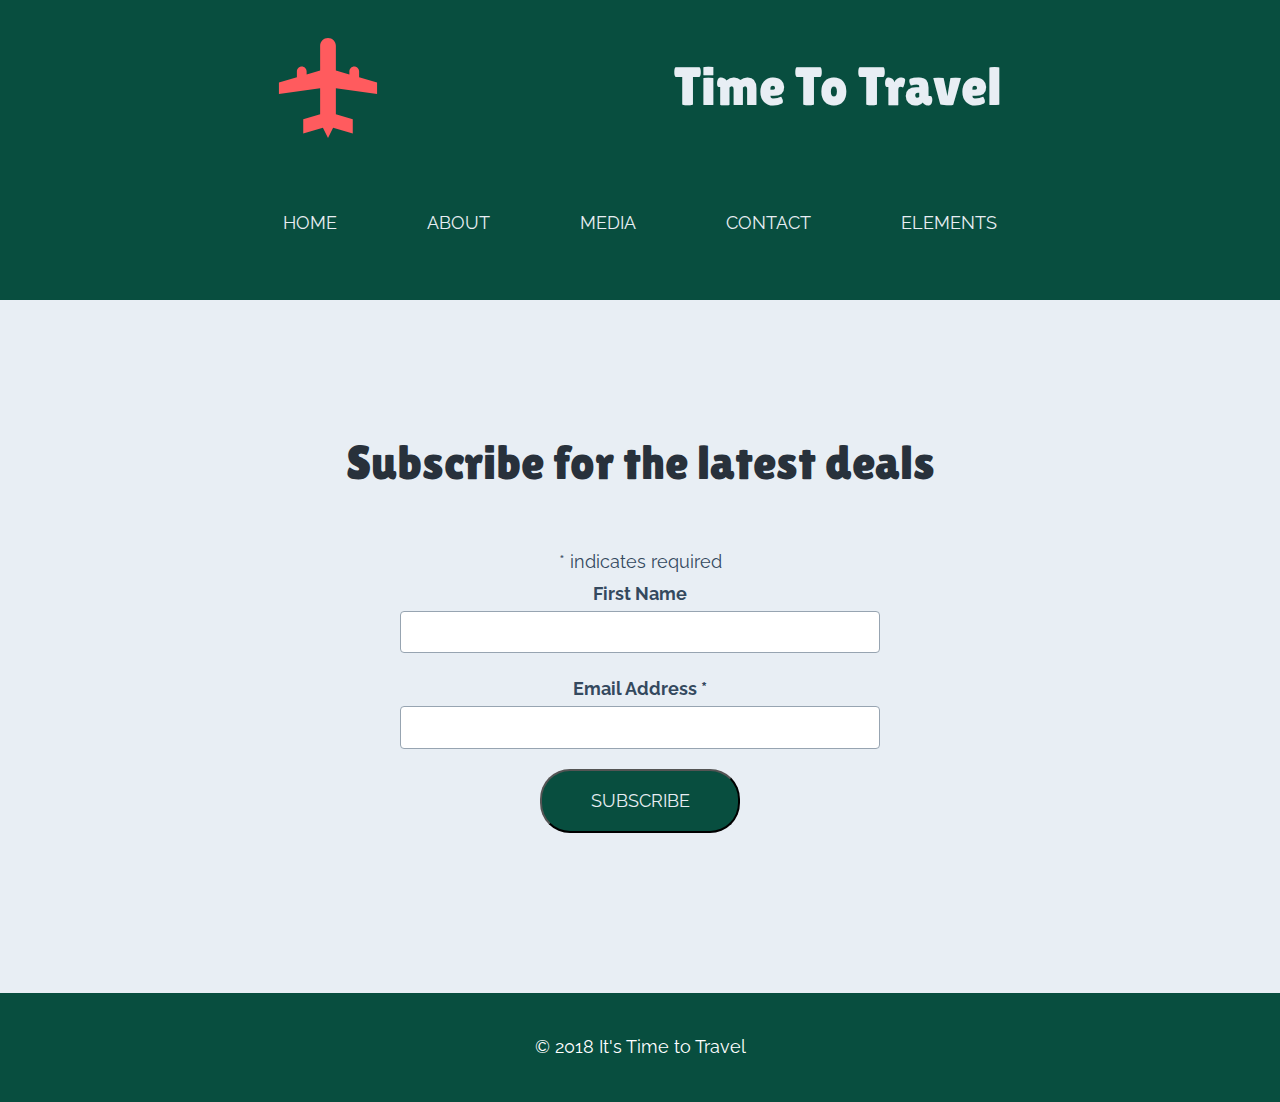
==== about.html @ 36e1e473 "finished content and created pages" ====
<!doctype html>

<html>

<head>
    <meta charset="utf-8">

    <meta name="viewport" content="width=device-width">

    <title>Great travel deals from It's Time to Travel</title>

    <link rel="stylesheet" href="resources/css/normalize.css">

    <link rel="stylesheet" href="resources/css/main.css">


</head>


<body>

    <header>
        <div class="layout-wide">
            <div class="logo-wrapper">
                <a href="index.html">
                    <img src="resources/images/logo.svg" alt="Time To Travel logo" class="logo">

                </a>

            </div>

            <div class="site-title">
                Time To Travel
            </div>

        </div>

    </header>

    <div class="navigation">

        <button class="nav-prompt">Open Naviagtion</button>

        <nav class="layout-wide nav-inner" aria-expanded="false">
            <ul>
                <li>
                    <a href="index.html">Home</a>
                </li>
                <li>
                     <a href="about.html">About</a>
                </li>
                <li>
                     <a href="media.html">Media</a>
                </li>  
                <li>
                    <a href="Contact.html">Contact</a>
                </li>   
                <li>
                    <a href="elements.html">Elements</a>
                </li>
                    
        </ul>
        </nav>
    </div>

    <!-- this is a comment -->

    <main>


      


    </main>

    <footer>
        <div class="footer-subscribe">
            <div class="layout-wide">

                <!-- subscription form goes here -->

                <!-- Begin MailChimp Signup Form -->


                <div id="mc_embed_signup">
                    <form action="https://facebook.us18.list-manage.com/subscribe/post?u=8751e0b1a6683ea71a31eb07b&amp;id=f328935c47" method="post"
                        id="mc-embedded-subscribe-form" name="mc-embedded-subscribe-form" class="validate" target="_blank" novalidate>
                        <div id="mc_embed_signup_scroll">
                            <h2>Subscribe for the latest deals</h2>
                            <div class="indicates-required">
                                <span class="asterisk">*</span> indicates required</div>
                            <div class="mc-field-group">
                                <label for="mce-FNAME">First Name </label>
                                <input type="text" value="" name="FNAME" class="" id="mce-FNAME">
                            </div>
                            <div class="mc-field-group">
                                <label for="mce-EMAIL">Email Address
                                    <span class="asterisk">*</span>
                                </label>
                                <input type="email" value="" name="EMAIL" class="required email" id="mce-EMAIL">
                            </div>
                            <div id="mce-responses" class="clear">
                                <div class="response" id="mce-error-response" style="display:none"></div>
                                <div class="response" id="mce-success-response" style="display:none"></div>
                            </div>
                            <!-- real people should not fill this in and expect good things - do not remove this or risk form bot signups-->
                            <div style="position: absolute; left: -5000px;" aria-hidden="true">
                                <input type="text" name="b_8751e0b1a6683ea71a31eb07b_f328935c47" tabindex="-1" value="">
                            </div>
                            <div class="clear">
                                <input type="submit" value="Subscribe" name="subscribe" id="mc-embedded-subscribe" class="button">
                            </div>
                        </div>
                    </form>
                </div>
                <script type='text/javascript' src='//s3.amazonaws.com/downloads.mailchimp.com/js/mc-validate.js'></script>
                <script type='text/javascript'>(function ($) { window.fnames = new Array(); window.ftypes = new Array(); fnames[1] = 'FNAME'; ftypes[1] = 'text'; fnames[0] = 'EMAIL'; ftypes[0] = 'email'; }(jQuery)); var $mcj = jQuery.noConflict(true);</script>
                <!--End mc_embed_signup-->

            </div>

        </div>

        <div class="footer-notices">
            <div class="layout-wide">
                <p class="copyright">&copy; 2018 It's Time to Travel</p>
            </div>

        </div>

    </footer>

    <script src="resources/js/css-var-polyfill.js"></script>

    <script src="resources/js/jquery.js"></script>

    <script src="resources/js/scripts.js"></script>



    <script src="resources/js/"></script>


</body>

</html>
---- resources/css/main.css ----
@import url('https://fonts.googleapis.com/css?family=Lilita+One|Raleway');

/* ------- VARIABLES */
:root {

    /* fonts */
    --font-heading: 'Lilita One', cursive;
    --font-default: "Raleway", sans-serif;
  
    /* Colors */
    --color-green: #084e3f;
    --color-red: #ff5b5e;
    --color-deep-blue: #28313b;
    --color-light-grey: #97a4b1;
    --color-mid-blue: #34495e;
    --color-almost-white: #e8eef4;
  
    /* abstract colors out */
    --main-text-color: var(--color-mid-blue);
    --strong-text-color: var(--color-deep-blue);
    --alternative-text-color: var(--color-almost-white);
    --error-color: var(--color-red);
    --border-color: var(--color-light-grey);
    
    --secondary-bg-color: var(--color-almost-white);
    --alternative-bg-color: var(--color-green);
    
    /* measurements*/
    --padder: 3%;
    --spacer: 20px;
    --spacer-large: 80px;
    --transition-time: 0.3s;
  
    --area-wide: 800px;
  
    /* font sizes */
    --font-size-site-title: 32px;
    --font-size-page-title: 40px;
    --font-size-section-title: 30px; 
    --font-size-sub-title: 24px;
    --font-size-heading-small: 16px;
  }

  @media screen and (min-width: 800px) {
      :root {
          --font-size-site-title: 54px;
          --font-size-page-title: 80px;
          --font-size-section-title: 48px;
      }
  }

/* ------- GLOBAL DEFAULTS */

* {
    box-sizing: border-box;
}

body {
    font-family: var(--font-default);
    line-height: 1.8;
    font-size: 18px;
    color: var(--main-text-color);
}

img,
video,
iframe {
    max-width: 100%;
    height: auto;
}

/* ------- HEADINGS AND TYPE */

h1,
h2,
h3,
h4,
h5 {
    font-family: var(--font-heading);
    color: var(--strong-text-color);
    font-weight: normal;
}

h1 {
    font-size: var(--font-size-page-title);
    letter-spacing: 0.6px;
}

h2 {
    font-size: var(--font-size-section-title);
}

h3{
    font-size: var(--font-size-sub-title);
}

a {
    color: var(--error-color);
}

a:hover {
    color: var(--strong-text-color);
}

/* ------- LAYOUTS */

.layout-full-width,
.layout-wide {
    margin-bottom: var(--spacer-large);
}

.layout-full-width {
    width: 100%;
}

.layout-wide {
    max-width: var(--area-wide);
    padding-left: var(--padder);
    padding-right: var(--padder);

    margin-left: auto;
    margin-right: auto;
}

/* ------- HEADER */

header {
    background-color: var(--alternative-bg-color);
    padding-top: var(--padder);
}

header .layout-wide {
    margin-bottom: 0;
    overflow: hidden;
}

.logo-wrapper {
    float: left;
    width: 20%;
}

.site-title {
    float: right;
    width: 80%;
    color: var(--alternative-text-color);
    font-size: var(--font-size-site-title);
    text-align: right;
    font-family: var(--font-heading);
}

/* ------- NAVIGATION */

.navigation {
    background-color: var(--alternative-bg-color);

    position: sticky;
    top: 0;
    z-index: 10;
}

.nav-prompt {
    width: 100%;
    background-color: var(--alternative-bg-color);
    color: var(--alternative-text-color);
    padding: var(--padder) 0;
    border: none;
    border-top: 1px solid black;
}

.nav-inner {
    margin-bottom: 0;
}

.nav-inner ul {
    margin: 0;
    padding: 0;
    list-style: none;
}

.nav-inner li {
    text-align: center;
}

.nav-inner a {
    display: block;
    color: var(--alternative-text-color);
    padding: var(--spacer) 5px;
    text-decoration: none;
    text-transform: uppercase;
    border-bottom: 1px solid var(--border-color);
}

.nav-inner a:hover {
    color: var(--error-color);
}

@media screen and (min-width: 800px) {

    .nav-prompt {
        display: none;
    }

    .navigation {
        padding: var(--padder) 0;
    }

    .nav-inner ul {
        display: flex;
        justify-content: space-between;
    }

    .nav-inner a {
        border-bottom: 2px solid transparent;
    }
}

@media screen and (max-width: 800px) {
    .nav-inner {
        transition: var(--transition-time);
        overflow: hidden;
    }

    .nav-inner[aria-expanded="false"] {
        max-height: 0;
    }

    .nav-inner[aria-expanded="true"] {
        max-height: 100vh;
    }
}

/* ------- FOOTER */

footer {
background-color: var(--alternative-bg-color);
}

.footer-subscribe {
    background-color: var(--secondary-bg-color);
    padding: var(--spacer-large) 0;
    text-align: center;
}

.footer-notices {
    padding: var(--spacer) 0;
}

.copyright {
    color: #fff;
}

.footer-notices .layout-wide {
    margin-bottom: 0;
    text-align: center;
}

/* ------- FORMS */

/* subscription form */

label {
    display: block;
    font-weight: bold;
}

input[type="text"],
input[type="email"] {
    border: 1px solid var(--border-color);
    border-radius: 4px;
    padding: 10px;
    width: 480px;
    max-width: 100%;
    margin-bottom: var(--spacer);
}

.button {
    background-color: var(--alternative-bg-color);
    color: var(--alternative-text-color);
    padding: var(--spacer);
    min-width: 200px;
    border-radius: 30px;
    text-transform: uppercase;
    transition: var(--transition-time);
}

.button:hover {
    background-color: var(--strong-text-color);
}

/* ------- MODULES */
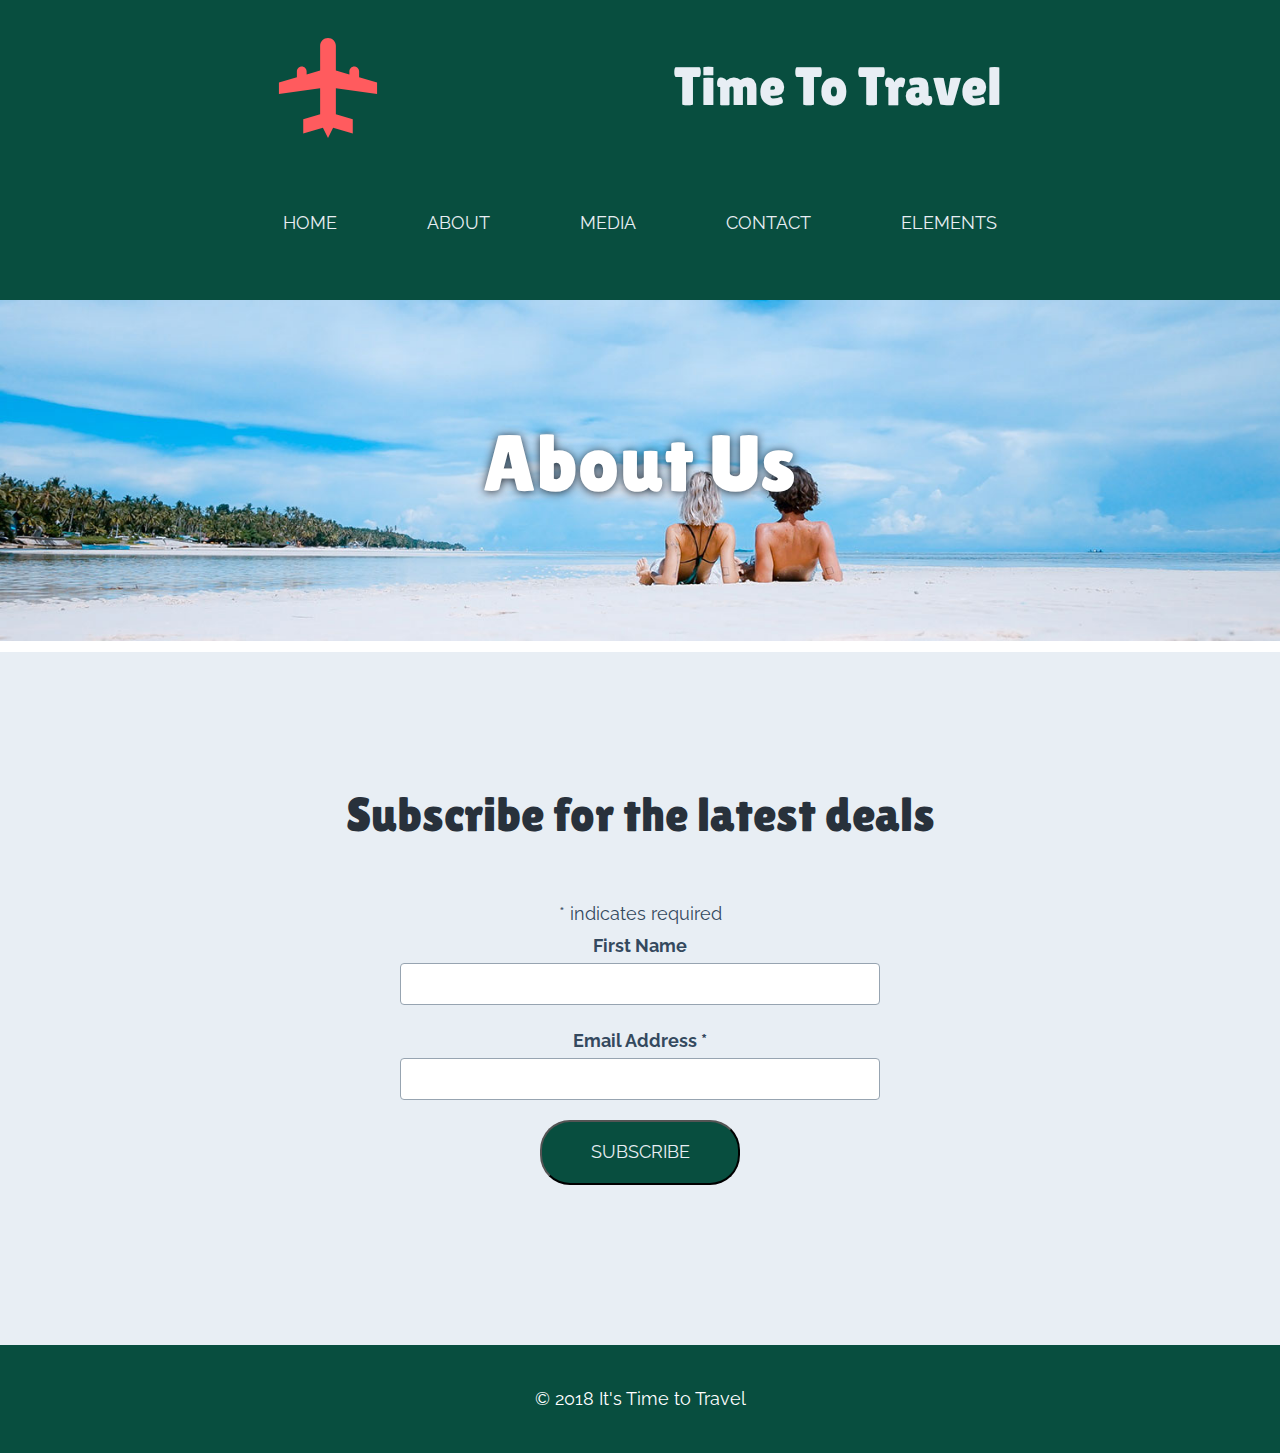
==== commit 958ee3bb: "created new pages and completed home page" ====
--- a/about.html
+++ b/about.html
@@ -67,7 +67,17 @@
 
     <main>
 
+            <section class="hero-module">
 
+                    <img src="resources/images/people-wide-1500.jpg" alt="People on a Beach">
+        
+                    <div class= "hero-content">
+                        <h1 class="layout-wide heading-main">
+                            About Us
+                        </h1>
+                    </div>
+        
+                </section>
       
 
 
--- a/resources/css/main.css
+++ b/resources/css/main.css
@@ -289,6 +289,41 @@
 
 /* ------- MODULES */
 
-
-
-
+.hero-module {
+    position: relative;
+}
+
+.hero-module img {
+    width: 100%;
+}
+
+@media screen and (min-width: 800px) {
+
+    .hero-content {
+        position: absolute;
+        bottom: 0;
+
+        text-align: center;
+        height: 100%;
+        width: 100%;
+
+        display: flex;
+        align-items: center;
+    }
+
+    .hero-content h1 {
+        color: white;
+        text-shadow: 0px 1px 10px var(--strong-text-color);
+    }
+}
+
+/* grid */
+
+@media screen and (min-width: 800px) {
+
+    .content-area-grid {
+        display: grid;
+        grid-template-columns: 48% 48%;
+        justify-content: space-between;
+    }
+}
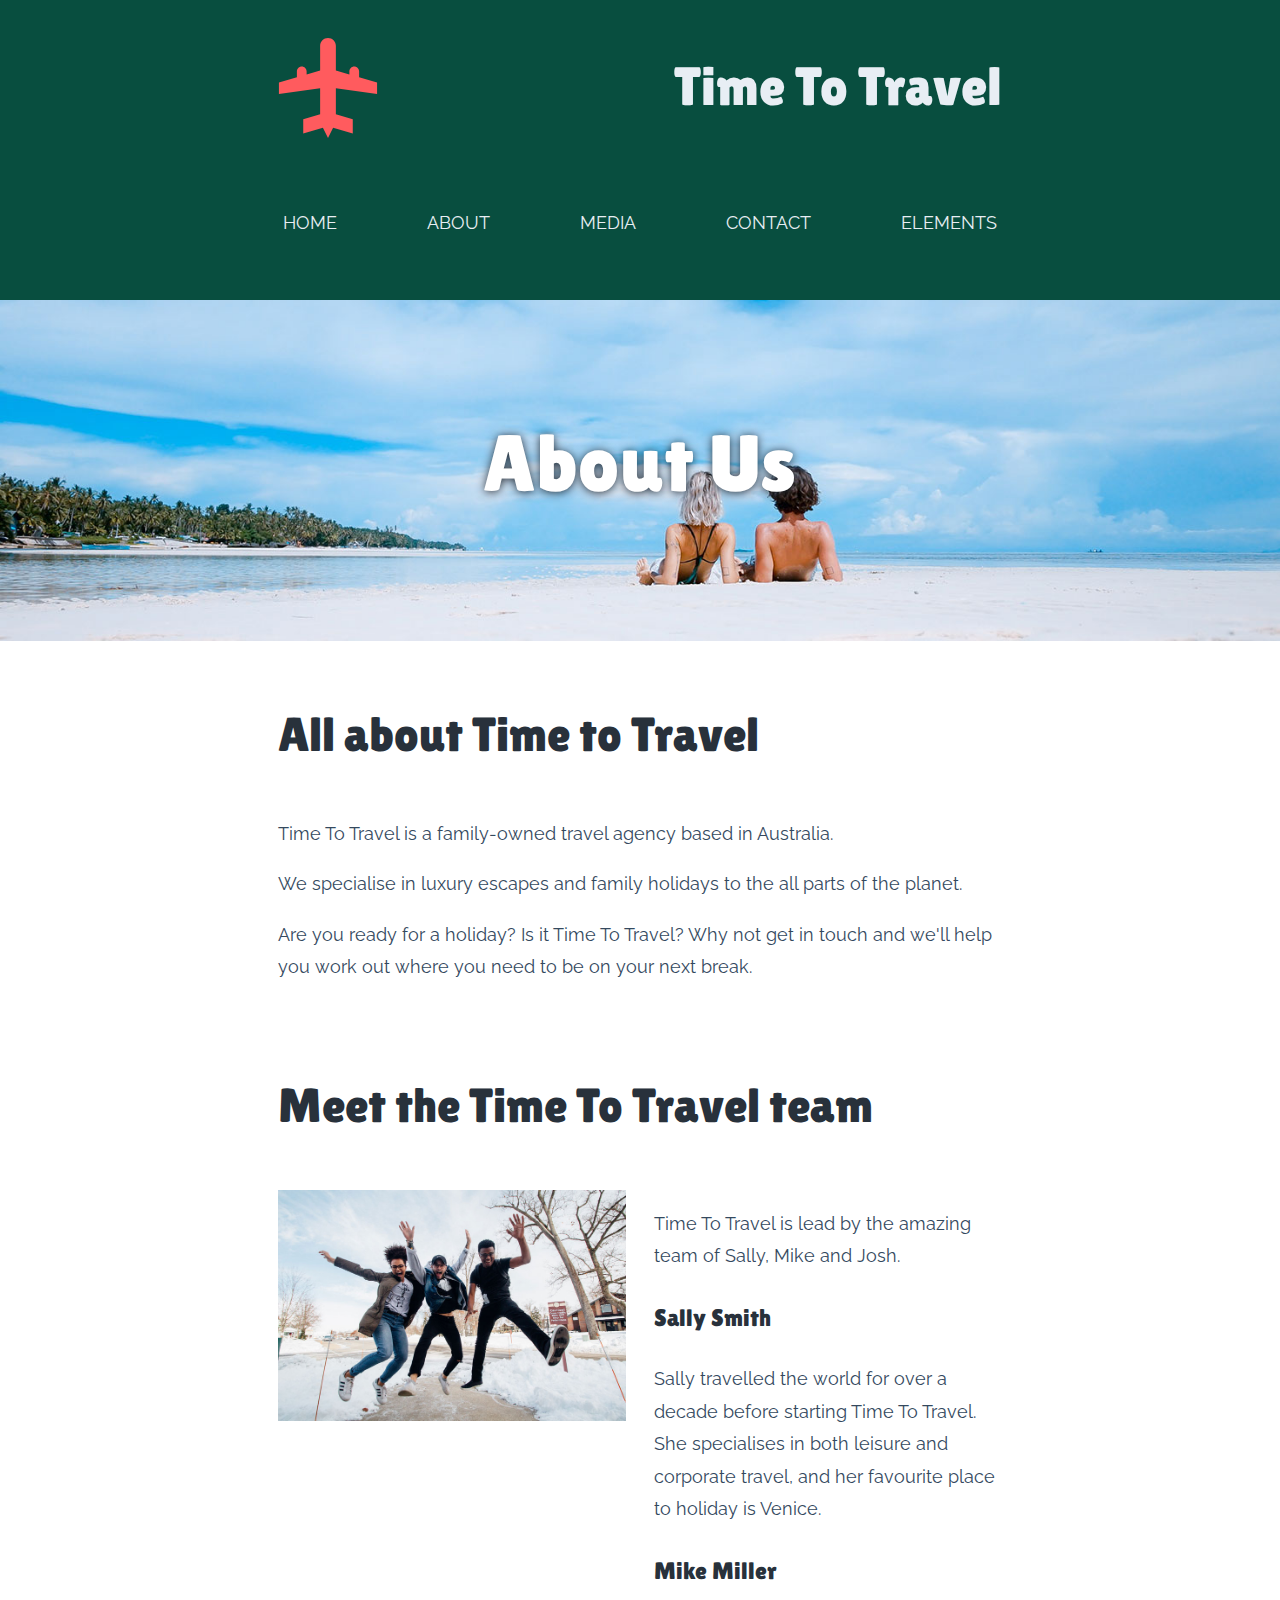
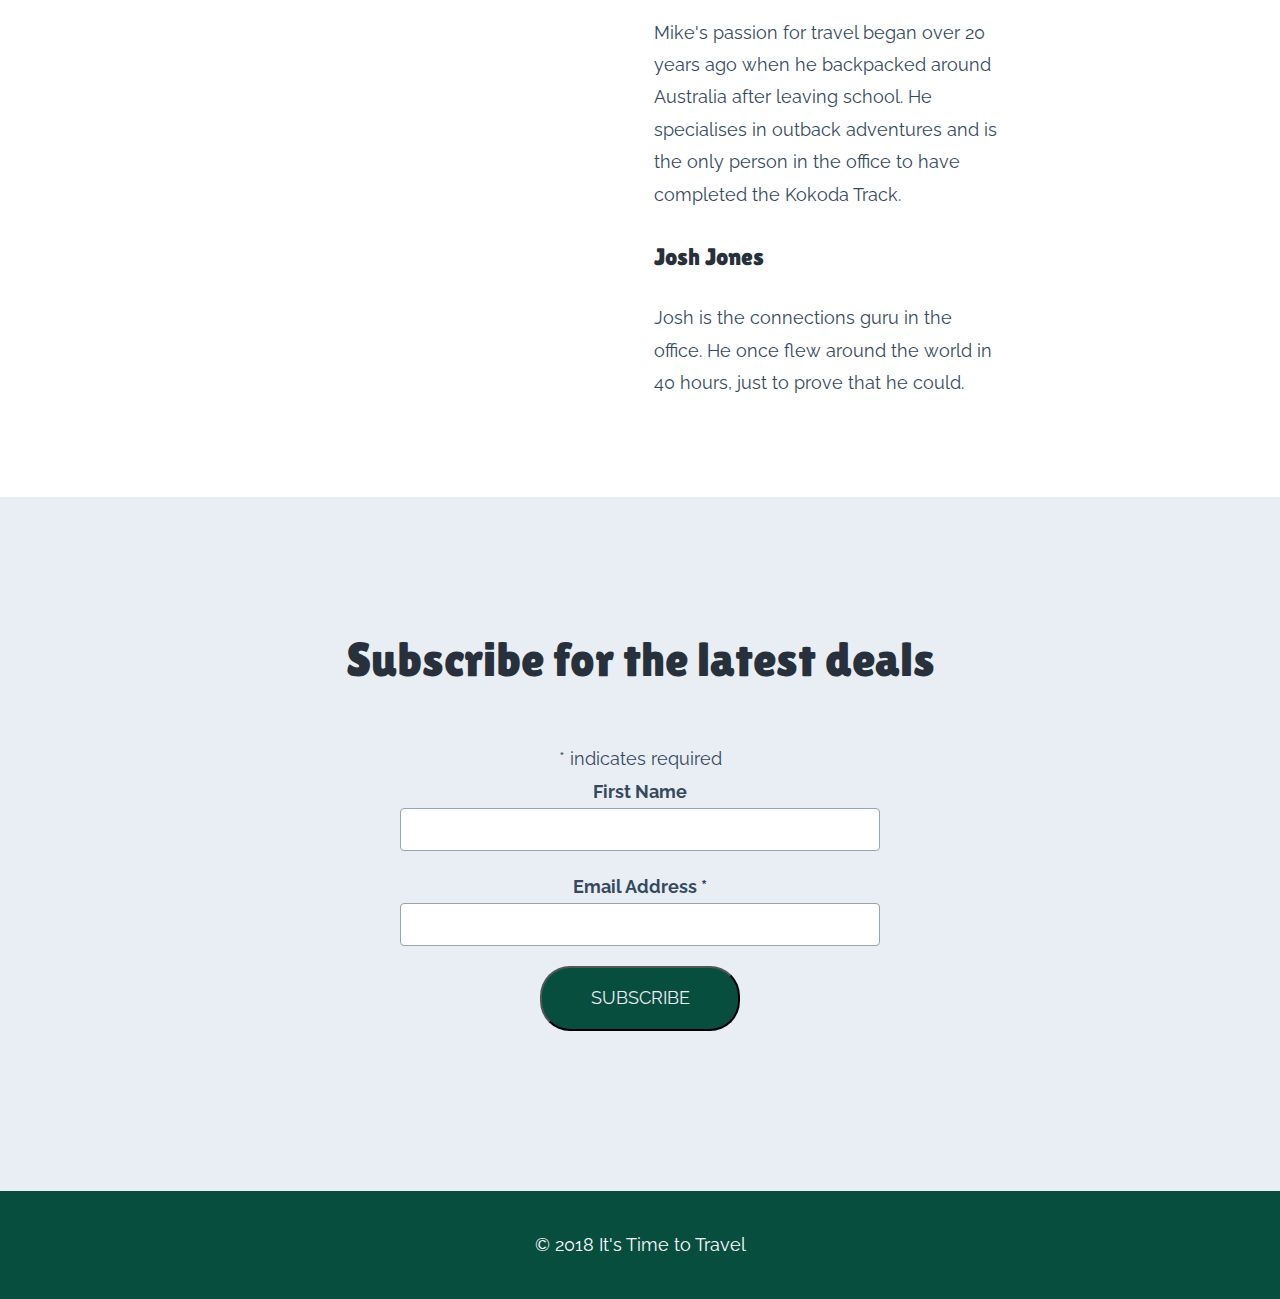
==== commit b0c49f0e: "about page content" ====
--- a/about.html
+++ b/about.html
@@ -47,19 +47,19 @@
                     <a href="index.html">Home</a>
                 </li>
                 <li>
-                     <a href="about.html">About</a>
+                    <a href="about.html">About</a>
                 </li>
                 <li>
-                     <a href="media.html">Media</a>
-                </li>  
+                    <a href="media.html">Media</a>
+                </li>
                 <li>
                     <a href="Contact.html">Contact</a>
-                </li>   
+                </li>
                 <li>
                     <a href="elements.html">Elements</a>
                 </li>
-                    
-        </ul>
+
+            </ul>
         </nav>
     </div>
 
@@ -67,18 +67,61 @@
 
     <main>
 
-            <section class="hero-module">
+        <section class="hero-module">
 
-                    <img src="resources/images/people-wide-1500.jpg" alt="People on a Beach">
-        
-                    <div class= "hero-content">
-                        <h1 class="layout-wide heading-main">
-                            About Us
-                        </h1>
-                    </div>
-        
-                </section>
-      
+            <img src="resources/images/people-wide-1500.jpg" alt="People on a Beach">
+
+            <div class="hero-content">
+                <h1 class="layout-wide heading-main">
+                    About Us
+                </h1>
+            </div>
+
+        </section>
+
+        <section class="layout-wide">
+
+            <h2>All about Time to Travel</h2>
+
+            <p>Time To Travel is a family-owned travel agency based in Australia.</p>
+
+            <p>We specialise in luxury escapes and family holidays to the all parts of the planet.</p>
+
+            <p>Are you ready for a holiday? Is it Time To Travel? Why not get in touch and we'll help you work out where you
+                need to be on your next break.</p>
+
+        </section>
+
+        <section class="layout-wide">
+
+            <h2> Meet the Time To Travel team</h2>
+            <div class="content-area-grid">
+
+                <div class="content-block">
+
+                    <img src="resources/images/the-time-to-travel-team.jpg" alt="time to travel team">
+            
+                </div>
+
+                <div class="content-block">
+                    <p>Time To Travel is lead by the amazing team of Sally, Mike and Josh.</p>
+
+                    <h3>Sally Smith</h3>
+                    <p>Sally travelled the world for over a decade before starting Time To Travel. She specialises in both leisure
+                        and corporate travel, and her favourite place to holiday is Venice.</p>
+
+                    <h3>Mike Miller</h3>
+                    <p> Mike's passion for travel began over 20 years ago when he backpacked around Australia after leaving school.
+                        He specialises in outback adventures and is the only person in the office to have completed the Kokoda
+                        Track.</p>
+                        
+                    <h3>Josh Jones</h3>
+                    <p>Josh is the connections guru in the office. He once flew around the world in 40 hours, just to prove that he could.</p>
+                </div>
+            </div>
+
+        </section>
+        </section>
 
 
     </main>
